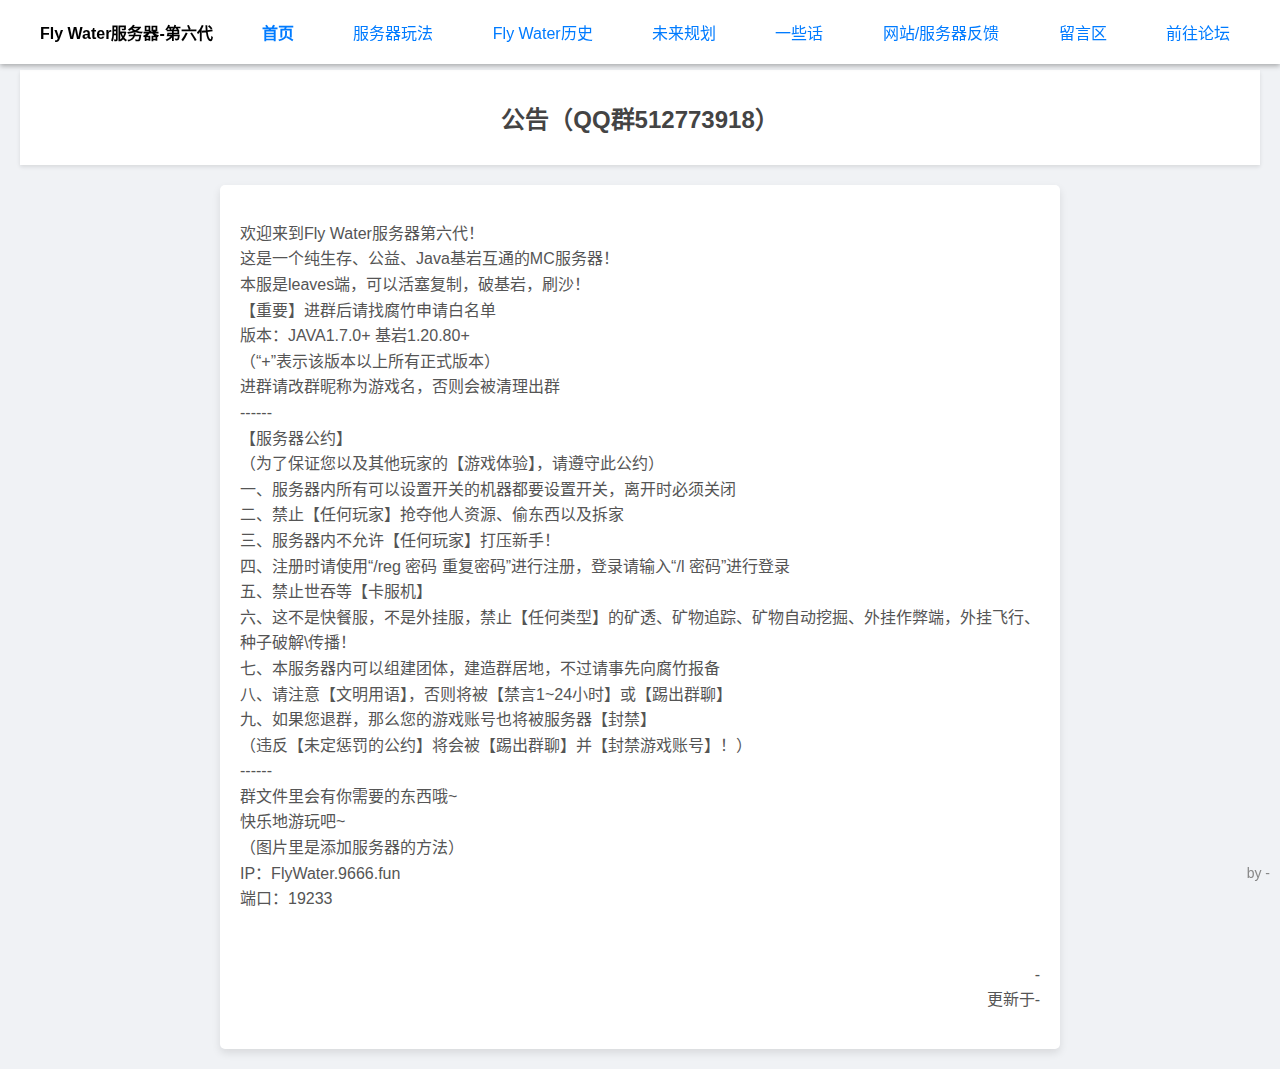
==== index.html @ 2d3d9ed4 "1" ====
<!DOCTYPE html>
<html lang="zh-CN" class="gray">
<head>
    <link rel="icon" href="favicon.ico" type="image/x-icon">
    <meta http-equiv="Cache-Control" content="no-cache, no-store, must-revalidate">
    <meta http-equiv="Pragma" content="no-cache">
    <meta http-equiv="Expires" content="0">
    <meta charset="UTF-8">
    <title>Fly Water 官方网站</title>
    <meta name="keywords" content="Fly Water"/>
    <meta name="description" content="Fly Water服务器-第六代 官方网站"/>
    <style type="text/css">
        body {
            background: #F0F2F5;
            font-family: "微软雅黑", Arial, sans-serif;
            width: 100%;
            margin: 0;
            padding: 0;
            /*动画*/
            animation: renzhandonghua ease 3s;
            animation-iteration-count: 1;
            animation-fill-mode: forwards;
        }
        img {
            display: block;
            width: 100%;
            height: auto;
            object-fit: cover;
        }
        .top {
            text-align: center;
            margin: 20px 0;
            padding: 10px;
            background-color: #FFFFFF;
            box-shadow: 0 2px 4px rgba(0,0,0,0.1);
        }
		.title {
            text-align: center;
            margin: 20px 20px;
			margin-top: 70px;
            padding: 10px;
            background-color: #FFFFFF;
            box-shadow: 0 2px 4px rgba(0,0,0,0.1);
        }
        .title h1, .top h1 {
            font-size: 32px;
            color: #333;
            font-weight: bold;
        }
        .top p {
            font-size: 18px;
            color: #666;
            font-weight: normal;
        }
        .title h2 {
            font-size: 24px;
            color: #444;
        }
        .text {
            width: 800px;
            margin: 20px auto;
            background: #FFFFFF;
            padding: 20px;
            border-radius: 5px;
            box-shadow: 0 4px 8px rgba(0,0,0,0.1);
        }
        .text p, .text h4 {
            font-size: 16px;
            line-height: 1.6;
            color: #555;
        }
        .text h4 {
            margin-top: 20px;
            font-size: 18px;
            font-weight: bold;
        }
        .power {
            position: fixed;
            bottom: 5px;
            right: 10px;
            color: #888;
            font-size: 14px;
        }
		header {
			margin-bottom: 20px;
			width: 100%;
			background-color: #FFFFFF;
			position: fixed;
			top: 0;
			left: 0;
			z-index: 1000;
			padding: 20px 0;
			box-shadow: 0 2px 5px rgba(0, 0, 0, 0.3);
		}
		
		header .link {
			display: flex;
			align-items: center;
			justify-content: space-between;
			max-width: 1200px;
			margin: 0 auto;
			padding: 0 20px;
		}
		
		header .link h3 {
			margin: 0;
			font-size: 1.0em;
		}
	
		header .link a {
			display: inline-block;
			cursor: pointer;
			color: #007BFF;
			text-decoration: none;
			margin: 0 10px;
			font-size: 1em;
			transition: color 0.3s, background-color 0.3s;
		}
	
		header .link a:hover {
			color: #FFFFFF;
			background-color: #007BFF;
		}

        @keyframes renzhandonghua {
            0% {opacity: 0;}
            100% {opacity: 1;}
        }
    </style>
</head>
</script>
<body>
    <!--<script>
        window.onload = function(){
            alert("Minecraft的各位玩家，欢迎你到来Fly Water服务器的介绍网站，在这祝你们2024龙年大吉！");
        };
    </script>-->
	
    <!--<div class="banners">  这个是视频播放器 
        <video width="100%" height="auto" controls>
            <source src="mp4/20240209.mp4",type="video/mp4">
        </video>
    </div>-->
	<header>
        <div class="link">
			<h3>Fly Water服务器-第六代</h3>
            <a href="index.html"><b>首页</b></a>
            <a href="1.html">服务器玩法</a>
            <a href="1.html">Fly Water历史</a>
            <a href="1.html">未来规划</a>
            <a href="1.html">一些话</a>
			<a href="1.html">网站/服务器反馈</a>
			<a href="1.html">留言区</a>
			<a href="1.html">前往论坛</a>
        </div>
    </header>
    <!--<div class="top">
        <h1>Fly Water 服务器</h1>
        <p>第六代</p>
    </div>-->
    
    <div style="margin-top: 28px"></div>
    <div class="title">
        <h2>公告（QQ群512773918）</h2>
    </div>
    <div class="text">
        <p>欢迎来到Fly Water服务器第六代！<br/>
这是一个纯生存、公益、Java基岩互通的MC服务器！<br/>
本服是leaves端，可以活塞复制，破基岩，刷沙！<br/>
【重要】进群后请找腐竹申请白名单<br/>
版本：JAVA1.7.0+ 基岩1.20.80+<br/>
（“+”表示该版本以上所有正式版本）<br/>
进群请改群昵称为游戏名，否则会被清理出群<br/>
------<br/>
【服务器公约】<br/>
（为了保证您以及其他玩家的【游戏体验】，请遵守此公约）<br/>
一、服务器内所有可以设置开关的机器都要设置开关，离开时必须关闭<br/>
二、禁止【任何玩家】抢夺他人资源、偷东西以及拆家<br/>
三、服务器内不允许【任何玩家】打压新手！<br/>
四、注册时请使用“/reg 密码 重复密码”进行注册，登录请输入“/l 密码”进行登录<br/>
五、禁止世吞等【卡服机】<br/>
六、这不是快餐服，不是外挂服，禁止【任何类型】的矿透、矿物追踪、矿物自动挖掘、外挂作弊端，外挂飞行、种子破解\传播！<br/>
七、本服务器内可以组建团体，建造群居地，不过请事先向腐竹报备<br/>
八、请注意【文明用语】，否则将被【禁言1~24小时】或【踢出群聊】<br/>
九、如果您退群，那么您的游戏账号也将被服务器【封禁】<br/>
（违反【未定惩罚的公约】将会被【踢出群聊】并【封禁游戏账号】！）<br/>
------<br/>
群文件里会有你需要的东西哦~<br/>
快乐地游玩吧~<br/>
（图片里是添加服务器的方法）<br/>
IP：FlyWater.9666.fun<br/>
端口：19233</p><br/>
        <p align="right">-<br>更新于-</p>
    </div>
    <div class="power">
        <p align="right">by -</p>
    </div>
</body>
</html>
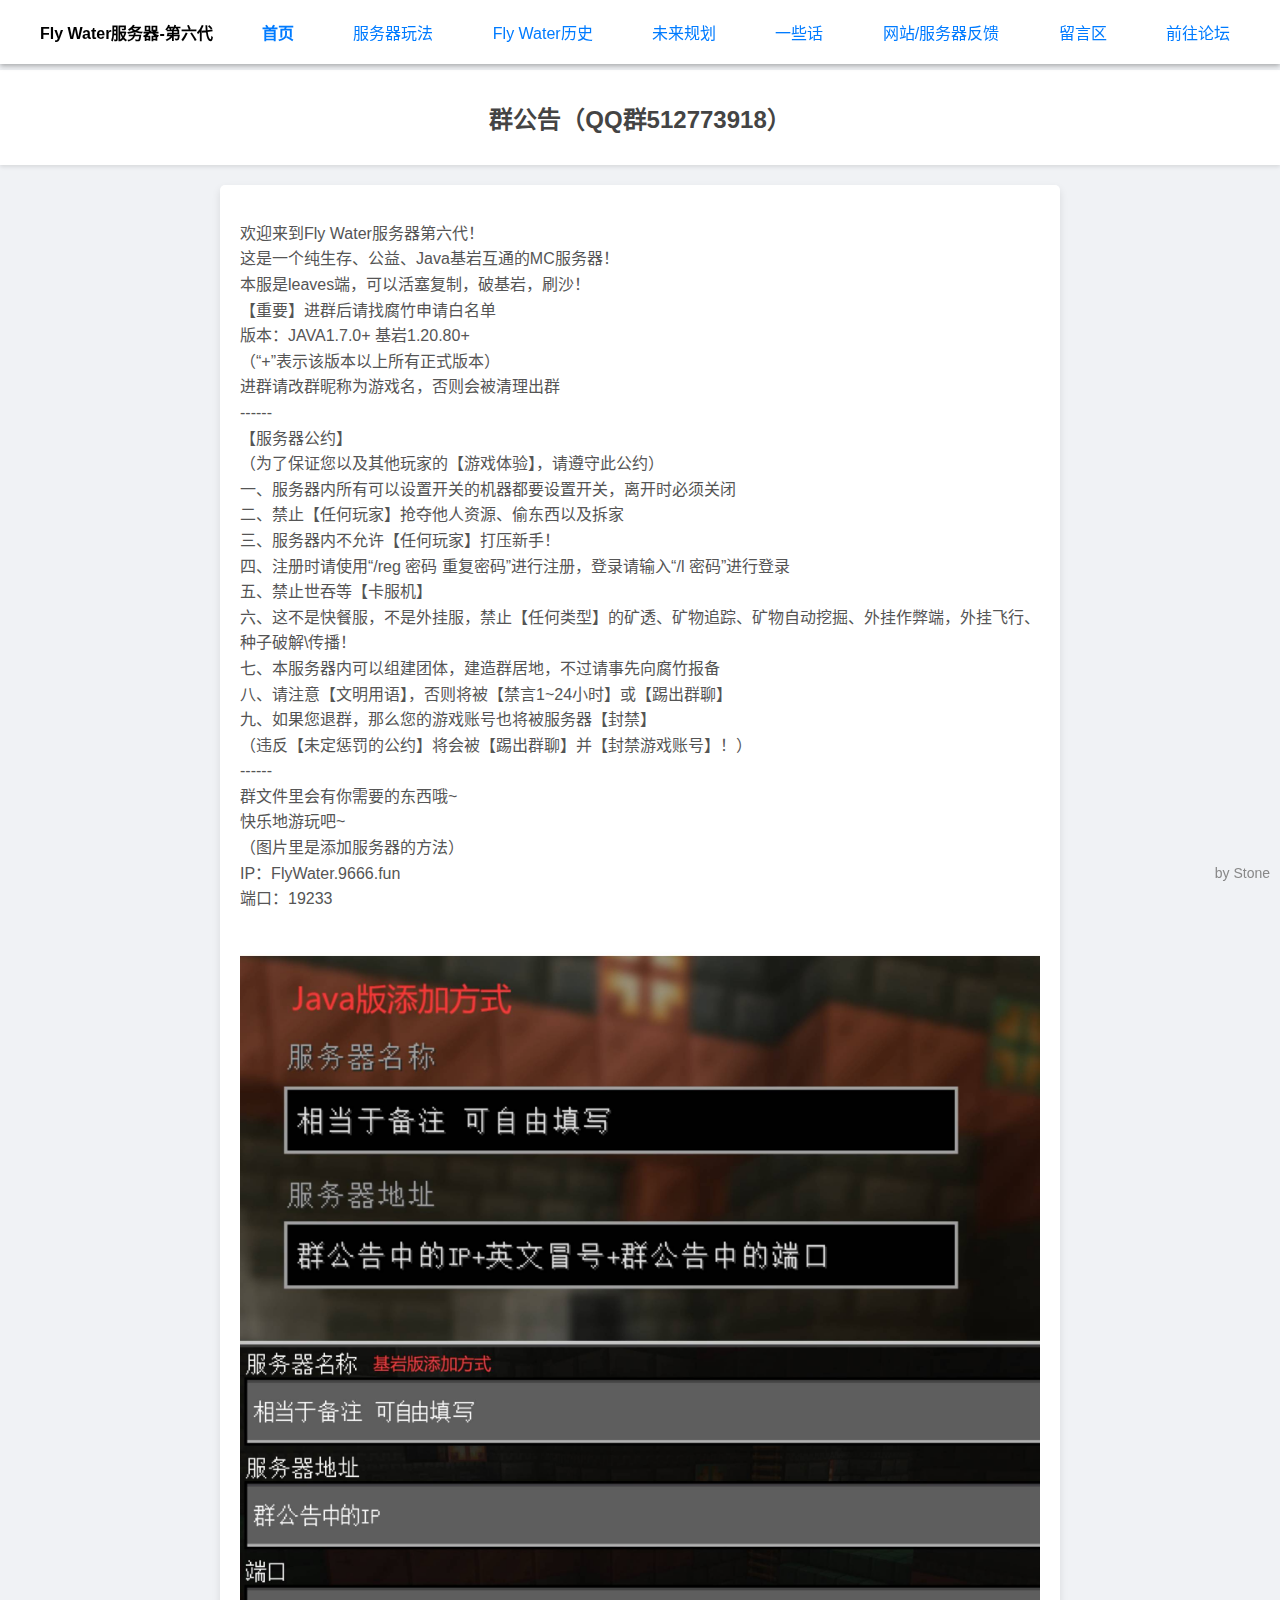
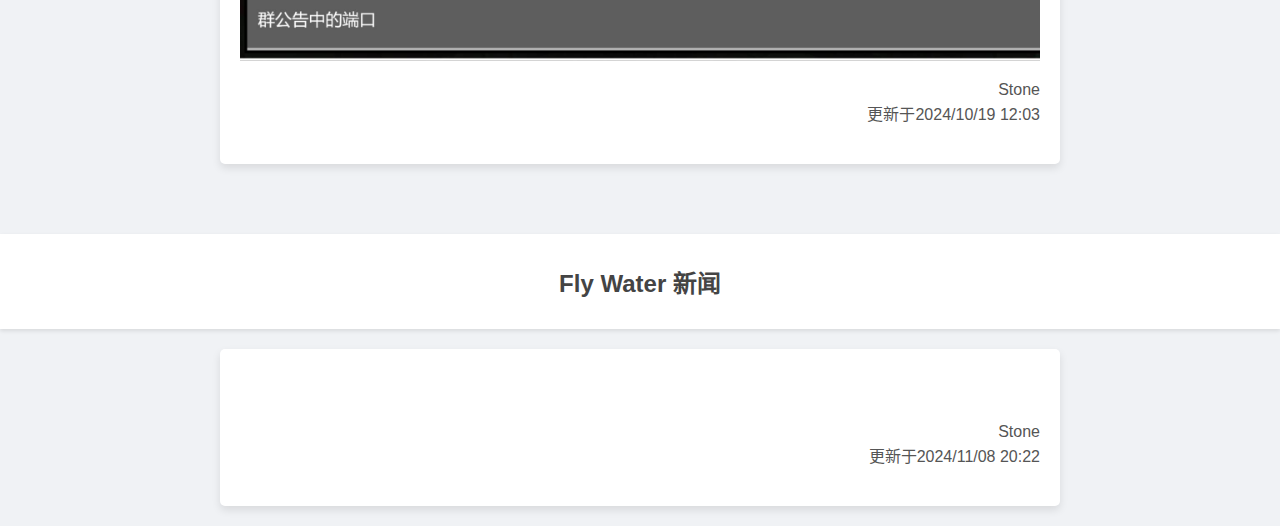
==== commit a4b49609: "小修改" ====
--- a/index.html
+++ b/index.html
@@ -1,132 +1,15 @@
 <!DOCTYPE html>
 <html lang="zh-CN" class="gray">
 <head>
-    <link rel="icon" href="favicon.ico" type="image/x-icon">
     <meta http-equiv="Cache-Control" content="no-cache, no-store, must-revalidate">
     <meta http-equiv="Pragma" content="no-cache">
     <meta http-equiv="Expires" content="0">
     <meta charset="UTF-8">
+	<link rel="stylesheet" href="css/style.css" type="text/css">
+    <link rel="icon" href="favicon.ico" type="image/x-icon">
     <title>Fly Water 官方网站</title>
     <meta name="keywords" content="Fly Water"/>
     <meta name="description" content="Fly Water服务器-第六代 官方网站"/>
-    <style type="text/css">
-        body {
-            background: #F0F2F5;
-            font-family: "微软雅黑", Arial, sans-serif;
-            width: 100%;
-            margin: 0;
-            padding: 0;
-            /*动画*/
-            animation: renzhandonghua ease 3s;
-            animation-iteration-count: 1;
-            animation-fill-mode: forwards;
-        }
-        img {
-            display: block;
-            width: 100%;
-            height: auto;
-            object-fit: cover;
-        }
-        .top {
-            text-align: center;
-            margin: 20px 0;
-            padding: 10px;
-            background-color: #FFFFFF;
-            box-shadow: 0 2px 4px rgba(0,0,0,0.1);
-        }
-		.title {
-            text-align: center;
-            margin: 20px 20px;
-			margin-top: 70px;
-            padding: 10px;
-            background-color: #FFFFFF;
-            box-shadow: 0 2px 4px rgba(0,0,0,0.1);
-        }
-        .title h1, .top h1 {
-            font-size: 32px;
-            color: #333;
-            font-weight: bold;
-        }
-        .top p {
-            font-size: 18px;
-            color: #666;
-            font-weight: normal;
-        }
-        .title h2 {
-            font-size: 24px;
-            color: #444;
-        }
-        .text {
-            width: 800px;
-            margin: 20px auto;
-            background: #FFFFFF;
-            padding: 20px;
-            border-radius: 5px;
-            box-shadow: 0 4px 8px rgba(0,0,0,0.1);
-        }
-        .text p, .text h4 {
-            font-size: 16px;
-            line-height: 1.6;
-            color: #555;
-        }
-        .text h4 {
-            margin-top: 20px;
-            font-size: 18px;
-            font-weight: bold;
-        }
-        .power {
-            position: fixed;
-            bottom: 5px;
-            right: 10px;
-            color: #888;
-            font-size: 14px;
-        }
-		header {
-			margin-bottom: 20px;
-			width: 100%;
-			background-color: #FFFFFF;
-			position: fixed;
-			top: 0;
-			left: 0;
-			z-index: 1000;
-			padding: 20px 0;
-			box-shadow: 0 2px 5px rgba(0, 0, 0, 0.3);
-		}
-		
-		header .link {
-			display: flex;
-			align-items: center;
-			justify-content: space-between;
-			max-width: 1200px;
-			margin: 0 auto;
-			padding: 0 20px;
-		}
-		
-		header .link h3 {
-			margin: 0;
-			font-size: 1.0em;
-		}
-	
-		header .link a {
-			display: inline-block;
-			cursor: pointer;
-			color: #007BFF;
-			text-decoration: none;
-			margin: 0 10px;
-			font-size: 1em;
-			transition: color 0.3s, background-color 0.3s;
-		}
-	
-		header .link a:hover {
-			color: #FFFFFF;
-			background-color: #007BFF;
-		}
-
-        @keyframes renzhandonghua {
-            0% {opacity: 0;}
-            100% {opacity: 1;}
-        }
-    </style>
 </head>
 </script>
 <body>
@@ -148,7 +31,7 @@
             <a href="1.html">服务器玩法</a>
             <a href="1.html">Fly Water历史</a>
             <a href="1.html">未来规划</a>
-            <a href="1.html">一些话</a>
+            <a href="yixiehua.html">一些话</a>
 			<a href="1.html">网站/服务器反馈</a>
 			<a href="1.html">留言区</a>
 			<a href="1.html">前往论坛</a>
@@ -160,40 +43,49 @@
     </div>-->
     
     <div style="margin-top: 28px"></div>
+	
     <div class="title">
-        <h2>公告（QQ群512773918）</h2>
+        <h2>群公告（QQ群512773918）</h2>
     </div>
     <div class="text">
         <p>欢迎来到Fly Water服务器第六代！<br/>
-这是一个纯生存、公益、Java基岩互通的MC服务器！<br/>
-本服是leaves端，可以活塞复制，破基岩，刷沙！<br/>
-【重要】进群后请找腐竹申请白名单<br/>
-版本：JAVA1.7.0+ 基岩1.20.80+<br/>
-（“+”表示该版本以上所有正式版本）<br/>
-进群请改群昵称为游戏名，否则会被清理出群<br/>
-------<br/>
-【服务器公约】<br/>
-（为了保证您以及其他玩家的【游戏体验】，请遵守此公约）<br/>
-一、服务器内所有可以设置开关的机器都要设置开关，离开时必须关闭<br/>
-二、禁止【任何玩家】抢夺他人资源、偷东西以及拆家<br/>
-三、服务器内不允许【任何玩家】打压新手！<br/>
-四、注册时请使用“/reg 密码 重复密码”进行注册，登录请输入“/l 密码”进行登录<br/>
-五、禁止世吞等【卡服机】<br/>
-六、这不是快餐服，不是外挂服，禁止【任何类型】的矿透、矿物追踪、矿物自动挖掘、外挂作弊端，外挂飞行、种子破解\传播！<br/>
-七、本服务器内可以组建团体，建造群居地，不过请事先向腐竹报备<br/>
-八、请注意【文明用语】，否则将被【禁言1~24小时】或【踢出群聊】<br/>
-九、如果您退群，那么您的游戏账号也将被服务器【封禁】<br/>
-（违反【未定惩罚的公约】将会被【踢出群聊】并【封禁游戏账号】！）<br/>
-------<br/>
-群文件里会有你需要的东西哦~<br/>
-快乐地游玩吧~<br/>
-（图片里是添加服务器的方法）<br/>
-IP：FlyWater.9666.fun<br/>
-端口：19233</p><br/>
-        <p align="right">-<br>更新于-</p>
+		这是一个纯生存、公益、Java基岩互通的MC服务器！<br/>
+		本服是leaves端，可以活塞复制，破基岩，刷沙！<br/>
+		【重要】进群后请找腐竹申请白名单<br/>
+		版本：JAVA1.7.0+ 基岩1.20.80+<br/>
+		（“+”表示该版本以上所有正式版本）<br/>
+		进群请改群昵称为游戏名，否则会被清理出群<br/>
+		------<br/>
+		【服务器公约】<br/>
+		（为了保证您以及其他玩家的【游戏体验】，请遵守此公约）<br/>
+		一、服务器内所有可以设置开关的机器都要设置开关，离开时必须关闭<br/>
+		二、禁止【任何玩家】抢夺他人资源、偷东西以及拆家<br/>
+		三、服务器内不允许【任何玩家】打压新手！<br/>
+		四、注册时请使用“/reg 密码 重复密码”进行注册，登录请输入“/l 密码”进行登录<br/>
+		五、禁止世吞等【卡服机】<br/>
+		六、这不是快餐服，不是外挂服，禁止【任何类型】的矿透、矿物追踪、矿物自动挖掘、外挂作弊端，外挂飞行、种子破解\传播！<br/>
+		七、本服务器内可以组建团体，建造群居地，不过请事先向腐竹报备<br/>
+		八、请注意【文明用语】，否则将被【禁言1~24小时】或【踢出群聊】<br/>
+		九、如果您退群，那么您的游戏账号也将被服务器【封禁】<br/>
+		（违反【未定惩罚的公约】将会被【踢出群聊】并【封禁游戏账号】！）<br/>
+		------<br/>
+		群文件里会有你需要的东西哦~<br/>
+		快乐地游玩吧~<br/>
+		（图片里是添加服务器的方法）<br/>
+		IP：FlyWater.9666.fun<br/>
+		端口：19233</p><br/>
+		<img src="pic/zhuce.png">
+        <p align="right">Stone<br>更新于2024/10/19 12:03</p>
+    </div>
+	<div class="title">
+        <h2>Fly Water 新闻</h2>
+    </div>
+    <div class="text">
+        <p></p><br/>
+        <p align="right">Stone<br>更新于2024/11/08 20:22</p>
     </div>
     <div class="power">
-        <p align="right">by -</p>
+        <p align="right">by Stone</p>
     </div>
 </body>
 </html>
--- a/css/style.css
+++ b/css/style.css
@@ -0,0 +1,116 @@
+		body {
+            background: #F0F2F5;
+            font-family: "微软雅黑", Arial, sans-serif;
+            width: 100%;
+            margin: 0;
+            padding: 0;
+            /*动画*/
+            animation: renzhandonghua ease 3s;
+            animation-iteration-count: 1;
+            animation-fill-mode: forwards;
+        }
+        img {
+            display: block;
+            width: 100%;
+            height: auto;
+            object-fit: cover;
+        }
+        .top {
+            text-align: center;
+            margin: 20px 0;
+            padding: 10px;
+            background-color: #FFFFFF;
+            box-shadow: 0 2px 4px rgba(0,0,0,0.1);
+        }
+		.title {
+            text-align: center;
+            margin: 20px auto;
+			margin-top: 70px;
+            padding: 10px;
+            background-color: #FFFFFF;
+            box-shadow: 0 2px 4px rgba(0,0,0,0.1);
+        }
+        .title h1, .top h1 {
+            font-size: 32px;
+            color: #333;
+            font-weight: bold;
+        }
+        .top p {
+            font-size: 18px;
+            color: #666;
+            font-weight: normal;
+        }
+        .title h2 {
+            font-size: 24px;
+            color: #444;
+        }
+        .text {
+            width: 800px;
+            margin: 20px auto;
+            background: #FFFFFF;
+            padding: 20px;
+            border-radius: 5px;
+            box-shadow: 0 4px 8px rgba(0,0,0,0.1);
+        }
+        .text p, .text h4 {
+            font-size: 16px;
+            line-height: 1.6;
+            color: #555;
+        }
+        .text h4 {
+            margin-top: 20px;
+            font-size: 18px;
+            font-weight: bold;
+        }
+        .power {
+            position: fixed;
+            bottom: 5px;
+            right: 10px;
+            color: #888;
+            font-size: 14px;
+        }
+		header {
+			margin-bottom: 20px;
+			width: 100%;
+			background-color: #FFFFFF;
+			position: fixed;
+			top: 0;
+			left: 0;
+			z-index: 1000;
+			padding: 20px 0;
+			box-shadow: 0 2px 5px rgba(0, 0, 0, 0.3);
+		}
+		
+		header .link {
+			display: flex;
+			align-items: center;
+			justify-content: space-between;
+			max-width: 1200px;
+			margin: 0 auto;
+			padding: 0 20px;
+		}
+		
+		header .link h3 {
+			margin: 0;
+			font-size: 1.0em;
+		}
+	
+		header .link a {
+			display: inline-block;
+			cursor: pointer;
+			color: #007BFF;
+			text-decoration: none;
+			margin: 0 10px;
+			font-size: 1em;
+			transition: color 0.3s, background-color 0.3s;
+		}
+	
+		header .link a:hover {
+			color: #FFFFFF;
+			background-color: #007BFF;
+		}
+
+        @keyframes renzhandonghua {
+            0% {opacity: 0;}
+            100% {opacity: 1;}
+        }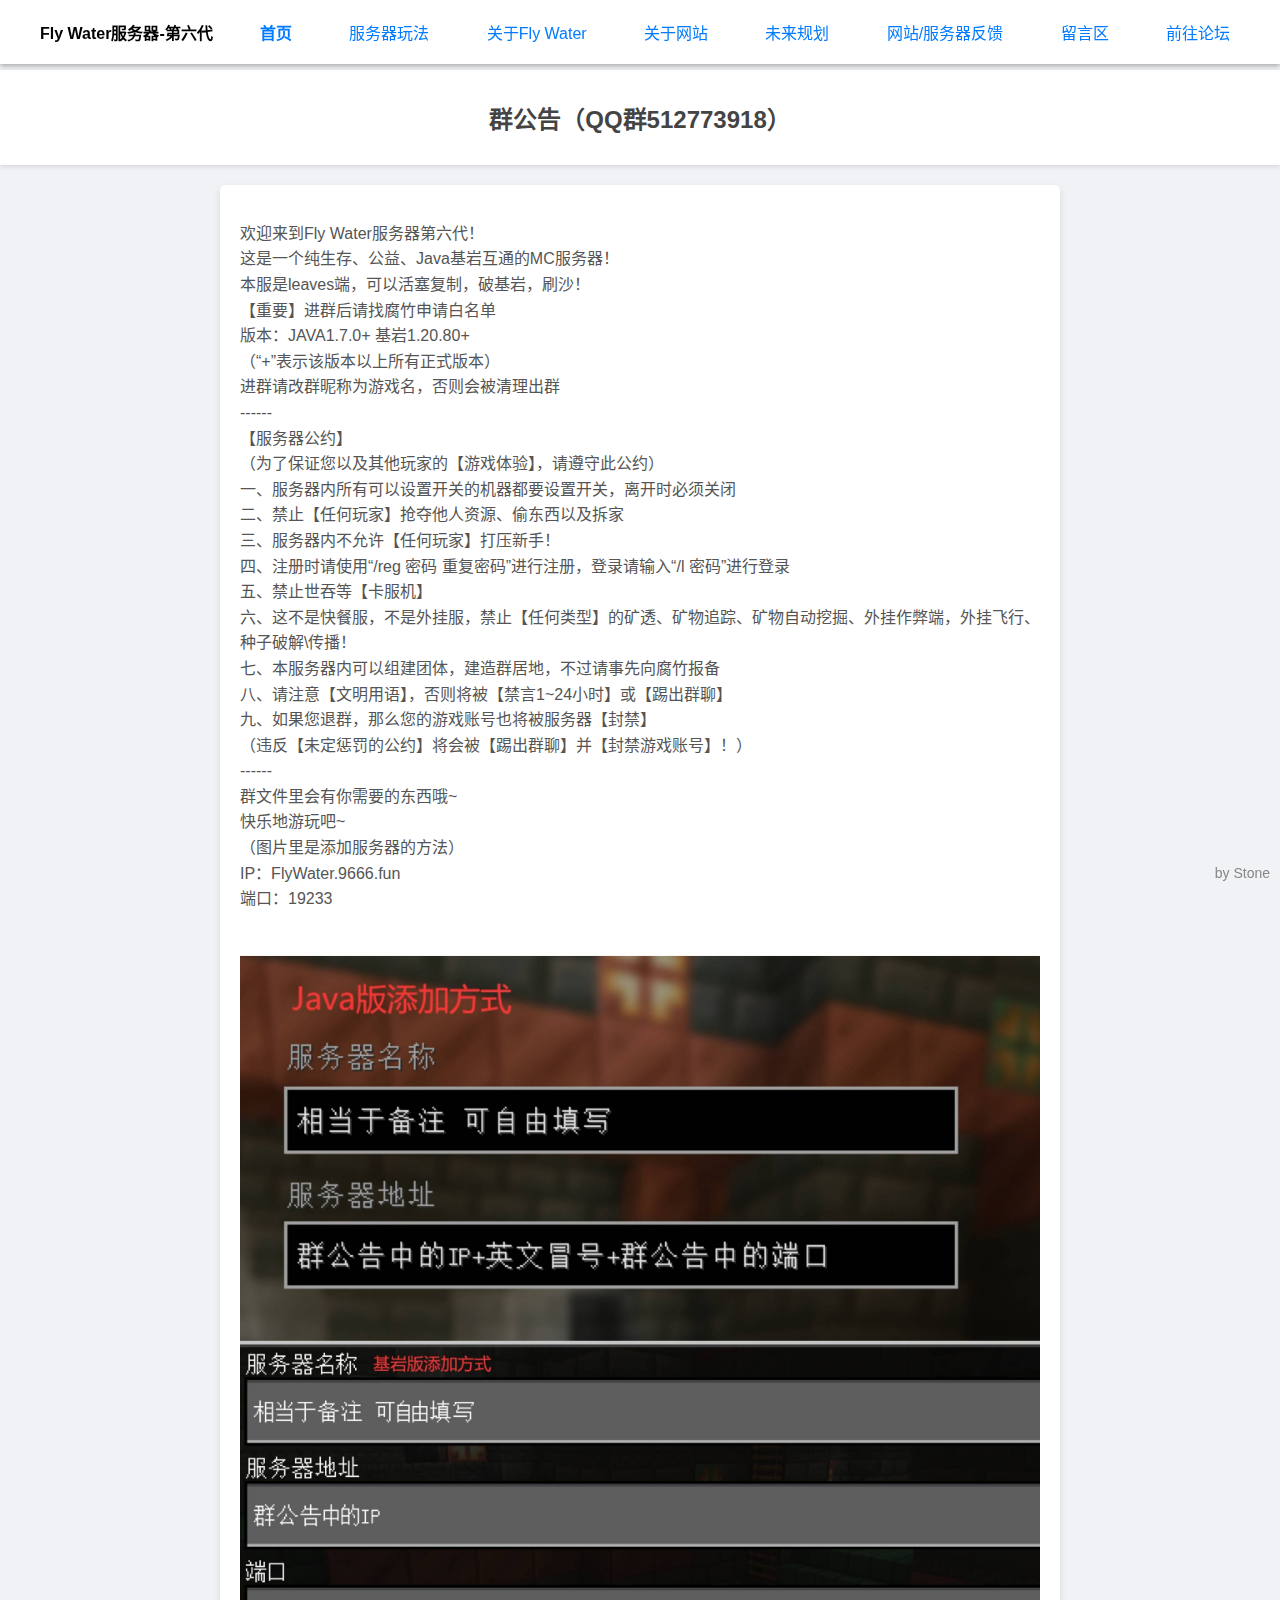
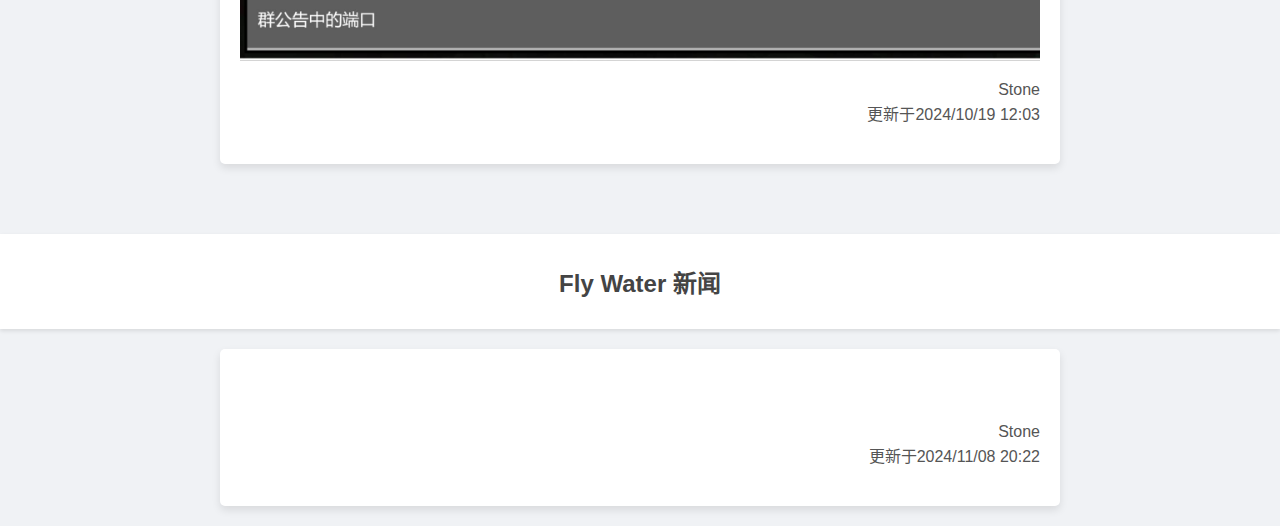
==== commit 18c3a0ec: "结构更改" ====
--- a/index.html
+++ b/index.html
@@ -29,9 +29,9 @@
 			<h3>Fly Water服务器-第六代</h3>
             <a href="index.html"><b>首页</b></a>
             <a href="1.html">服务器玩法</a>
-            <a href="1.html">Fly Water历史</a>
+            <a href="guanyu.html">关于Fly Water</a>
+            <a href="1.html">关于网站</a>
             <a href="1.html">未来规划</a>
-            <a href="yixiehua.html">一些话</a>
 			<a href="1.html">网站/服务器反馈</a>
 			<a href="1.html">留言区</a>
 			<a href="1.html">前往论坛</a>
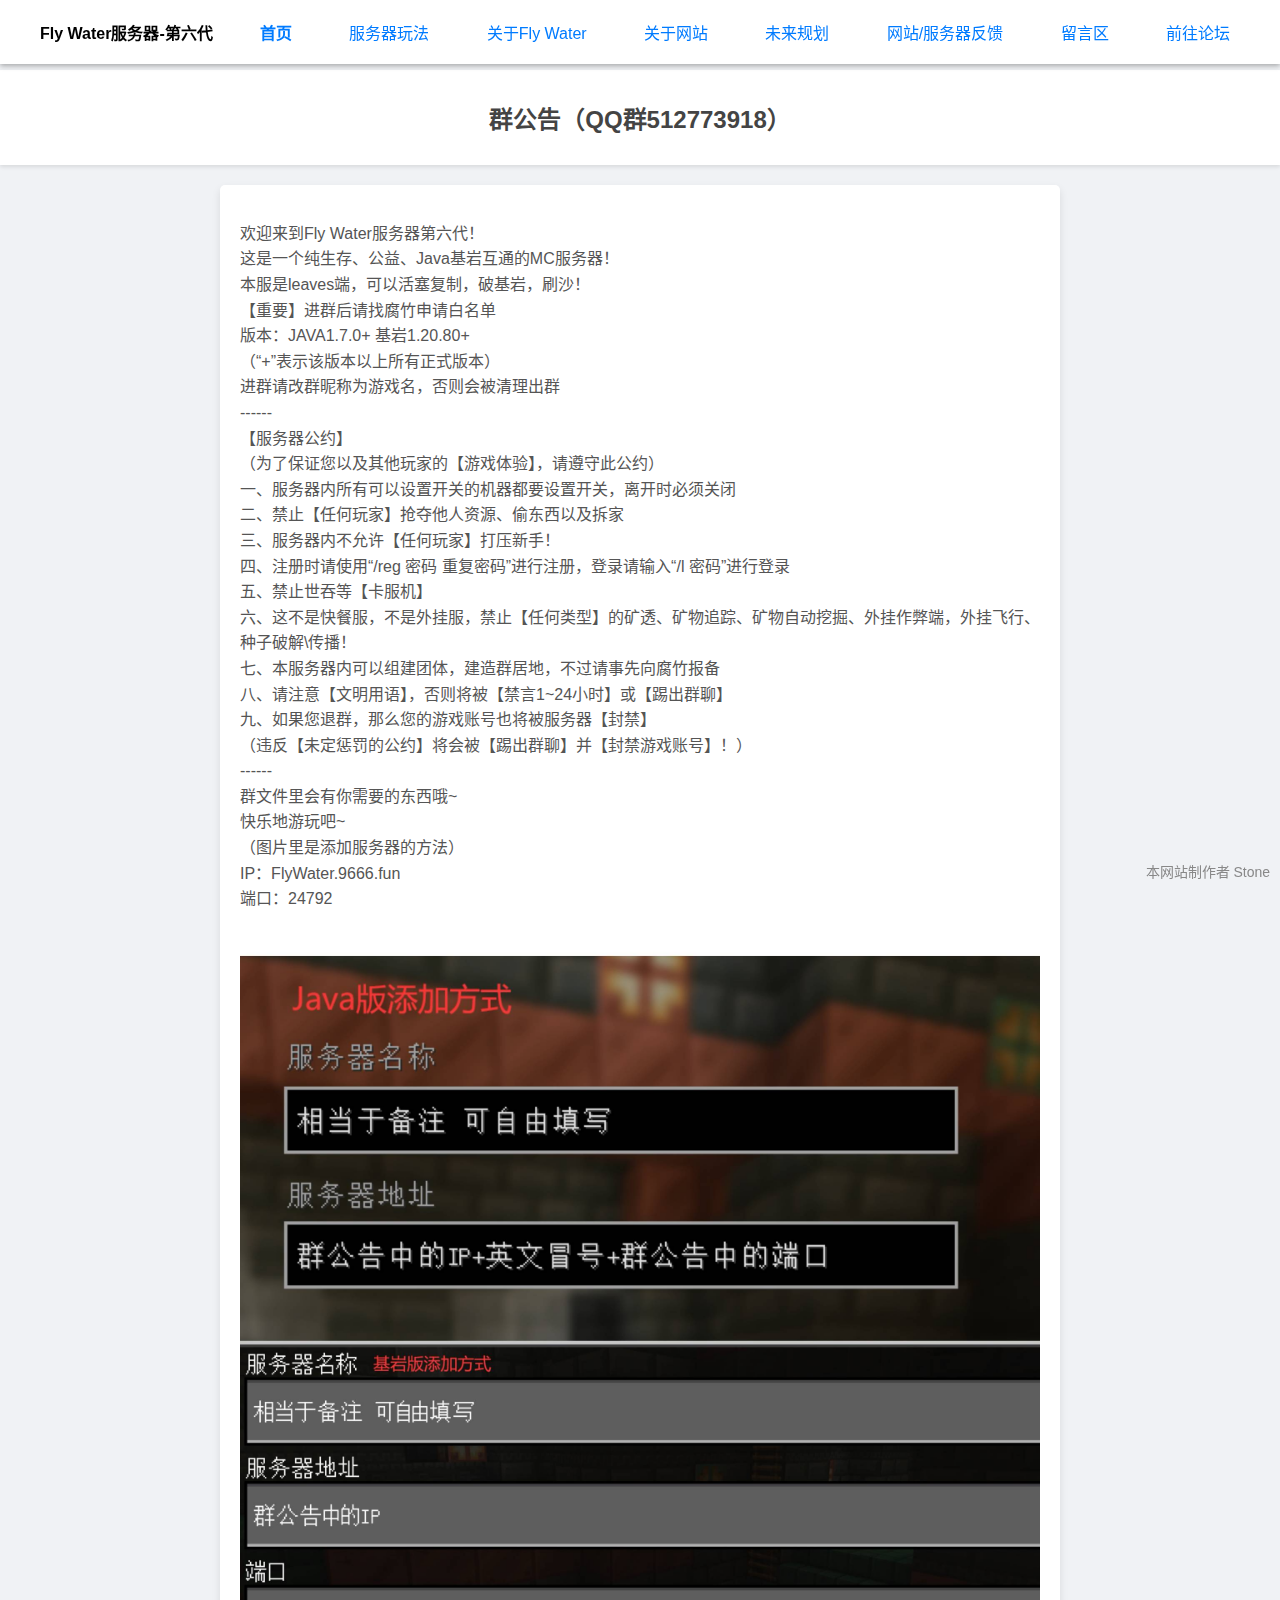
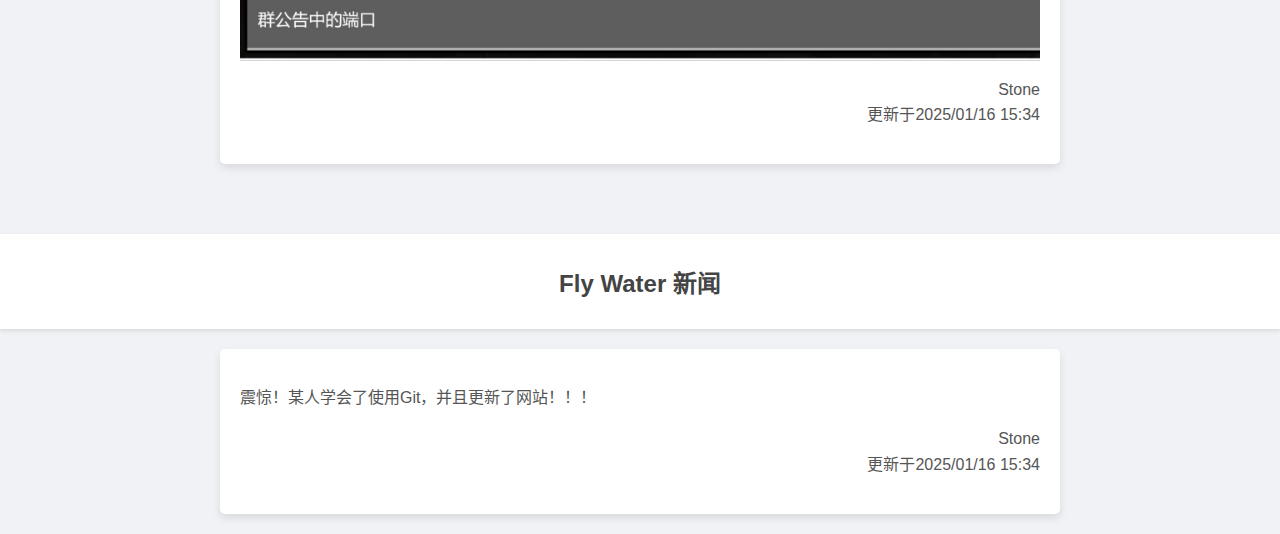
==== commit cec0b743: "新增内容" ====
--- a/index.html
+++ b/index.html
@@ -73,19 +73,19 @@
 		快乐地游玩吧~<br/>
 		（图片里是添加服务器的方法）<br/>
 		IP：FlyWater.9666.fun<br/>
-		端口：19233</p><br/>
+		端口：24792</p><br/>
 		<img src="pic/zhuce.png">
-        <p align="right">Stone<br>更新于2024/10/19 12:03</p>
+        <p align="right">Stone<br/>更新于2025/01/16 15:34</p>
     </div>
 	<div class="title">
         <h2>Fly Water 新闻</h2>
     </div>
     <div class="text">
-        <p></p><br/>
-        <p align="right">Stone<br>更新于2024/11/08 20:22</p>
+        <p>震惊！某人学会了使用Git，并且更新了网站！！！</p>
+        <p align="right">Stone<br/>更新于2025/01/16 15:34</p>
     </div>
     <div class="power">
-        <p align="right">by Stone</p>
+        <p align="right">本网站制作者 Stone</p>
     </div>
 </body>
 </html>
